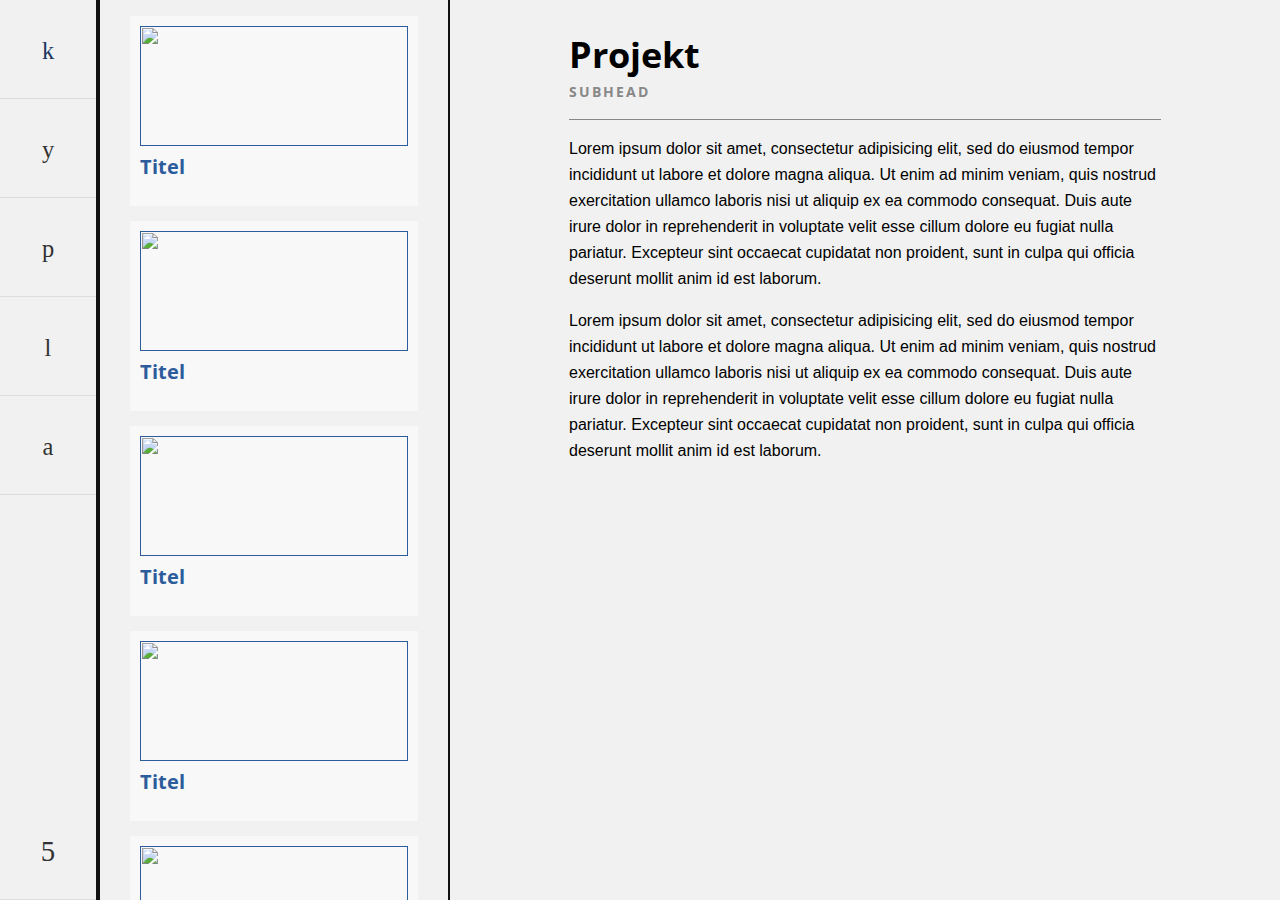
==== digital.html @ ad2f7baf "Removed Clutter" ====
<!doctype html>
<html lang="de">
<head>
	<meta charset="UTF-8">
	<title>Document</title>
	<link rel="stylesheet" type="text/css" href="style.css">
	<link rel="stylesheet" type="text/css" href="bigger.css">
	<meta name="viewport" content="width=device-width, height=device-height, initial-scale=1">
</head>
<body>
	<header>
		<ul class="nav">
			<li class="active navitem">
				<a href="index.html" class="icon-alone">
					<span aria-hidden="true" data-icon="&#x6b;" title="Home"></span>
					<span class="screen-reader-text">Home</span>
				</a>
			</li>
			<li class="navitem">
				<a href="#" class="icon-alone">
					<span aria-hidden="true" data-icon="&#x79;" title="Print"></span>
					<span class="screen-reader-text">Print</span>
				</a>
			</li>
			<li class="navitem">
				<a href="#" class="icon-alone">
					<span aria-hidden="true" data-icon="&#x70;" title="Digital"></span>
					<span class="screen-reader-text">Digital</span>
				</a>
			</li>
			<li class="navitem">
				<a href="#" class="icon-alone">
					<span aria-hidden="true" data-icon="&#x6c;" title="Fotografie"></span>
					<span class="screen-reader-text">Fotografie</span>
				</a>
			</li>
			<li class="navitem">
				<a href="contact.html" class="icon-alone">
					<span aria-hidden="true" data-icon="&#x61;" title="Kontakt"></span>
					<span class="screen-reader-text">Kontakt</span>
				</a>
			</li>
			<li class="navitem logobottom">
				<a href="contact.html">
					<span aria-hidden="true" data-icon="&#x35;" title="Benjamin Milde &vbar; Impressum"></span>
				</a>
			</li>
		</ul>
	</header>
	<div class="sidebar-wrapper">
		<div class="sidebar">
			<ul class="subnav">
				<li class="subnavitem"><a href=""><img src="" alt="" class="subnavitemimg"><span class="subnavitemtext">Titel</span></a>
				<li class="subnavitem"><a href=""><img src="" alt="" class="subnavitemimg"><span class="subnavitemtext">Titel</span></a>
				<li class="subnavitem"><a href=""><img src="" alt="" class="subnavitemimg"><span class="subnavitemtext">Titel</span></a>
				<li class="subnavitem"><a href=""><img src="" alt="" class="subnavitemimg"><span class="subnavitemtext">Titel</span></a>
				<li class="subnavitem"><a href=""><img src="" alt="" class="subnavitemimg"><span class="subnavitemtext">Titel</span></a>
				<li class="subnavitem"><a href=""><img src="" alt="" class="subnavitemimg"><span class="subnavitemtext">Titel</span></a>
				<li class="subnavitem"><a href=""><img src="" alt="" class="subnavitemimg"><span class="subnavitemtext">Titel</span></a>
				<li class="subnavitem"><a href=""><img src="" alt="" class="subnavitemimg"><span class="subnavitemtext">Titel</span></a>
				<li class="subnavitem"><a href=""><img src="" alt="" class="subnavitemimg"><span class="subnavitemtext">Titel</span></a>
				<li class="subnavitem"><a href=""><img src="" alt="" class="subnavitemimg"><span class="subnavitemtext">Titel</span></a>
			</ul>
		</div>
	</div>
	<div class="content-wrapper">
		<div class="content">
			<div class="buttons"></div>
			<hgroup>
				<h2>Projekt</h2>
				<h3>Subhead</h3>
			</hgroup>
			<p>Lorem ipsum dolor sit amet, consectetur adipisicing elit, sed do eiusmod
			tempor incididunt ut labore et dolore magna aliqua. Ut enim ad minim veniam,
			quis nostrud exercitation ullamco laboris nisi ut aliquip ex ea commodo
			consequat. Duis aute irure dolor in reprehenderit in voluptate velit esse
			cillum dolore eu fugiat nulla pariatur. Excepteur sint occaecat cupidatat non
			proident, sunt in culpa qui officia deserunt mollit anim id est laborum.</p>
			<p>Lorem ipsum dolor sit amet, consectetur adipisicing elit, sed do eiusmod
			tempor incididunt ut labore et dolore magna aliqua. Ut enim ad minim veniam,
			quis nostrud exercitation ullamco laboris nisi ut aliquip ex ea commodo
			consequat. Duis aute irure dolor in reprehenderit in voluptate velit esse
			cillum dolore eu fugiat nulla pariatur. Excepteur sint occaecat cupidatat non
			proident, sunt in culpa qui officia deserunt mollit anim id est laborum.</p>
			<img src="" alt="">
		</div>
	</div>
</body>
</html>
---- style.css ----
@import url(http://fonts.googleapis.com/css?family=Open+Sans+Condensed:700);
* { -moz-box-sizing: border-box; -webkit-box-sizing: border-box; box-sizing: border-box; }

html{
	height: 100%;
	width: 100%;
}

body{
	background: #f1f1f1;
	border: 0;
	margin: 0;
	padding: 0;
	height: 100%;
	font-family: "Open Sans", sans-serif;
	line-height: 1.625em;
}

/*------------- Typografie --------------*/

a{
	font-family: "Open Sans";
	font-size: .9em;
	color: #2c5c9c;
	text-decoration: none;
}

a:hover{
	text-decoration: underline;
}

.social a{
	display: inline-block;
	*display: inline;
	width: 200px;
}

p{
	margin: 1em 0;
}

h1, h2, h3, h4, h5, h6{
	color: inherit;
	font-family: "Open Sans Condensed";
	margin: 1em 0 .2em;
}

hgroup h1,hgroup h2,hgroup h3,hgroup h4,hgroup h5,hgroup h6{
	margin: 0;
}

hgroup{
	margin: 2em 0 .2em;
}

h1{

}

h2{
	font-size: 36px;
	font-size: 2.25rem;
	line-height: 1.3em;
}

h3{
	font-size: 14px;
	font-size: .875rem;
	color: #888;
	letter-spacing: 2px;
	text-transform: uppercase;
	border-bottom: 1px solid #888;
	padding-bottom: 1em;
}

h4{
	color: #6e6e6e;
}

h5{

}

h6{
	font-size: 14px;
	font-size: .875rem;
	letter-spacing: 2px;
	color: #c5c5c5;
}

.tel{
	padding-right: .3em;
}

.center{
	text-align: center;
}

.talk{
	font-family: Georgia, serif;
	letter-spacing: 2px;
}

/*------------- Bilder --------------*/
img{
	max-width: 100%;
	*width: 100%;
	height: auto;
}

.round{
	display: block;
	margin: 20% auto 0;
	width: 300px;
	height: auto;
	-webkit-border-radius: 50%;
	border-radius: 50%;
	-webkit-box-shadow: 0 0 10px px #111;
  box-shadow: 0 0 10px 0px #111;
}

/*------------- NAV --------------*/
header{
	width: 50px;
	height: 100%;
	overflow: auto;
	float: left;
	border-right: 4px solid #111;
	position: relative;
	color: #333;
}

.nav{
	margin: 0;
	padding: 0;
	list-style: none;
	text-align: center;
}

.navitem{
	font-size: 1.7em;
	height: 49px;
	line-height: 49px;
	border-bottom: 1px solid #ddd;
}

.navitem a{
	color: inherit;
	text-decoration: none;
}

.active{
	color: #1b395f;
}

.logobottom{
	display: none;
}


/*------------- SubNAV --------------*/
.sidebar-wrapper{
	height: 100%;
	margin-left: 50px;
	overflow-y: auto;
	overflow-x: hidden;
  border-right: 2px solid #111;
}

.sidebar{
	padding: 1em 30px;
}

.subnav{
	margin: 0;
	padding: 0;
	list-style: none;
	text-align: center;
}

.subnavitem{
	display: inline-block;
	width: 100%;
	max-width: 320px;
	height: 190px;
	margin: 0 15px 15px 0;
	padding: 10px;
	background: #f8f8f8;
	text-align: left;
}

.subnavitem:nth-child(2n){
	margin-right: 0px;
}

.subnavitemimg{
	width: 100%;
	height: 120px;
}

.subnavitemtext{
	font-family: "Open Sans Condensed";
	font-weight: 700;
	font-size: 1.25rem;
	*font-size: 20px;
}

/*------------- CONTENT --------------*/
.content-wrapper{
	display: none;
	overflow: auto;
	margin-left: 450px;
	height: 100%;
	margin: 0;
	padding: 0;
}

iframe{
	margin: 0;
	padding: 0;
	border: 0;
	width: 100%;
	height: 100%;
	margin-bottom: -10px;
}

/*------------- ICONFONT --------------*/
@font-face {
  font-family: 'entypo_mine';
  src: url("font/entypo_mine.eot?73975351");
  src: url("font/entypo_mine.eot?73975351#iefix") format('embedded-opentype'), url("font/entypo_mine.woff?73975351") format('woff'), url("font/entypo_mine.ttf?73975351") format('truetype'), url("font/entypo_mine.svg?73975351#entypo_mine") format('svg');
  font-weight: normal;
  font-style: normal;
}
/* Chrome hack: SVG is rendered more smooth in Windozze. 100% magic, uncomment if you need it. */
/* Note, that will break hinting! In other OS-es font will be not as sharp as it could be */
/*
@media screen and (-webkit-min-device-pixel-ratio:0) {
  @font-face {
    font-family: 'entypo_mine';
    src: url('font/entypo_mine.svg?73975351#entypo_mine') format('svg');
  }
}
*/

[data-icon]:before {
  font-family: entypo_mine;
  content: attr(data-icon);
  speak: none; /* Not to be trusted, but hey. */
	-webkit-font-smoothing: antialiased;
}

.social [data-icon]:before{
	display: inline-block;
	font-size: 2em;
	line-height: 1.625em;
	vertical-align: middle;
}

.icon-alone {
  display: inline-block; /* Fix for clickability issue in WebKit */
}
.screen-reader-text { /* Reusable, toolbox kind of class */
  position: absolute;
  top: -9999px;
  left: -9999px;
}

/*------------- scrollbar --------------*/
::-webkit-scrollbar {
    width: 10px;
}

::-webkit-scrollbar-track {
  background: rgba(255,255,255,0.2);
}

::-webkit-scrollbar-thumb {
   background: rgba(0,0,0,0.5);
}
---- bigger.css ----
/*------------- Height --------------*/
@media (min-height: 350px){
	.logobottom{
		position: absolute;
		bottom: 0;
		display: block;
		width: 100%;
		text-align: center;
		font-size: 2em;
	}
}
@media (min-height: 435px){
	.navitem{
		height: 74px;
		line-height: 74px;
	}
}

@media (min-height: 560px){
	.navitem{
		height: 99px;
		line-height: 99px;
	}
}

/*------------- Width --------------*/

@media (min-width: 450px){
	header{
		width: 100px;
	}
	.sidebar-wrapper{
		margin-left: 100px;
	}
}

@media (min-width: 750px){
}

@media (min-width: 900px){
	.content-wrapper{
		display: block;
	}
	.content{
		max-width: 40em;
		padding: 0 1.5em;
		margin: 0 auto;
	}
	.sidebar-wrapper{
		width: 350px;
		float: left;
		margin-left: 0;
	}
}

@media (min-width: 1500px){
	.sidebar-wrapper{
		width: 740px;
		float: left;
		margin-left: 0;
	}
	.content-wrapper{
		margin-left: 800px;
	}
}
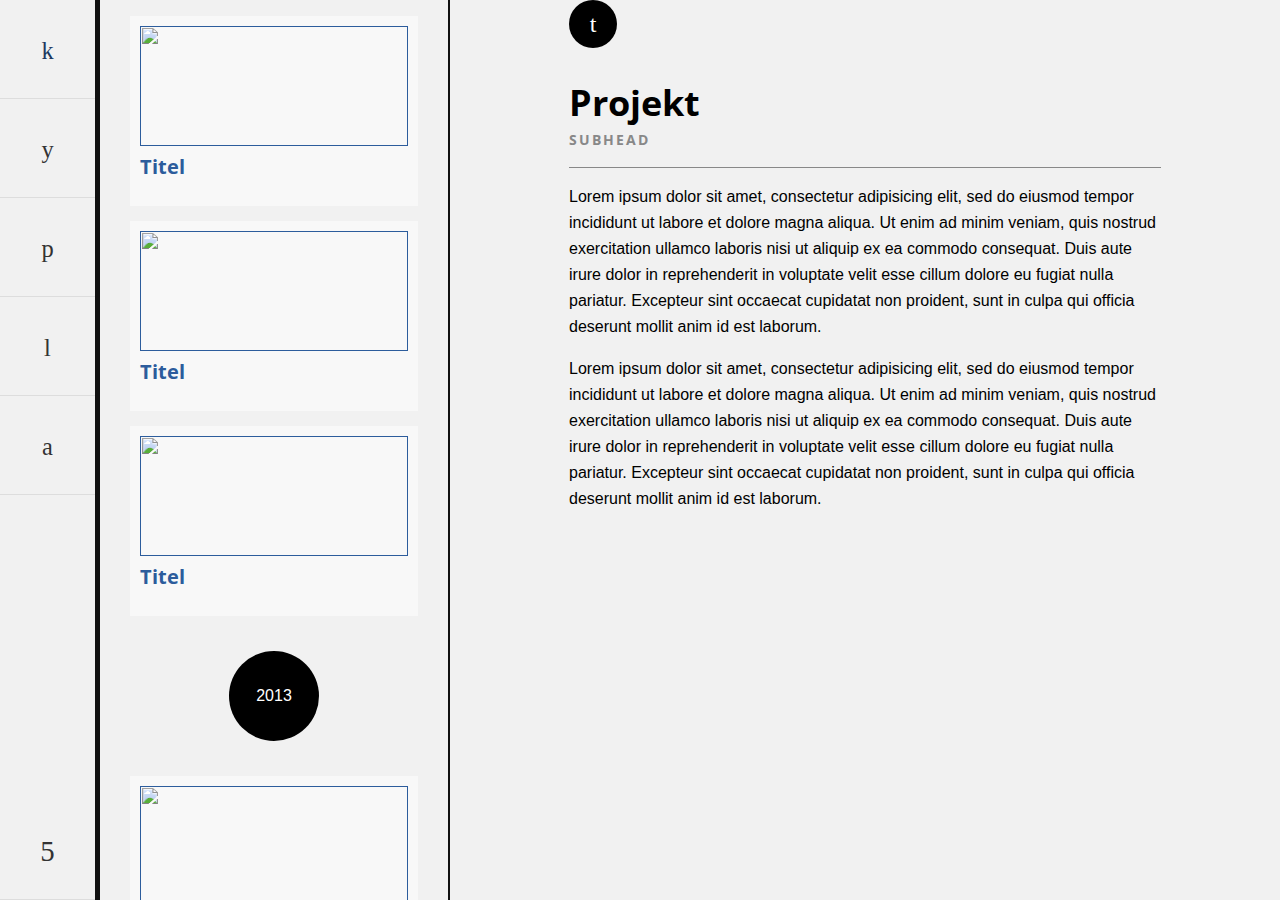
==== commit a051eee0: "Added Yearmarker" ====
--- a/digital.html
+++ b/digital.html
@@ -50,22 +50,41 @@
 	<div class="sidebar-wrapper">
 		<div class="sidebar">
 			<ul class="subnav">
-				<li class="subnavitem"><a href=""><img src="" alt="" class="subnavitemimg"><span class="subnavitemtext">Titel</span></a>
-				<li class="subnavitem"><a href=""><img src="" alt="" class="subnavitemimg"><span class="subnavitemtext">Titel</span></a>
-				<li class="subnavitem"><a href=""><img src="" alt="" class="subnavitemimg"><span class="subnavitemtext">Titel</span></a>
-				<li class="subnavitem"><a href=""><img src="" alt="" class="subnavitemimg"><span class="subnavitemtext">Titel</span></a>
-				<li class="subnavitem"><a href=""><img src="" alt="" class="subnavitemimg"><span class="subnavitemtext">Titel</span></a>
-				<li class="subnavitem"><a href=""><img src="" alt="" class="subnavitemimg"><span class="subnavitemtext">Titel</span></a>
-				<li class="subnavitem"><a href=""><img src="" alt="" class="subnavitemimg"><span class="subnavitemtext">Titel</span></a>
-				<li class="subnavitem"><a href=""><img src="" alt="" class="subnavitemimg"><span class="subnavitemtext">Titel</span></a>
-				<li class="subnavitem"><a href=""><img src="" alt="" class="subnavitemimg"><span class="subnavitemtext">Titel</span></a>
-				<li class="subnavitem"><a href=""><img src="" alt="" class="subnavitemimg"><span class="subnavitemtext">Titel</span></a>
+				<li class="subnavitem">
+					<a href=""><img src="" alt="" class="subnavitemimg"><span class="subnavitemtext">Titel</span></a>
+				<li class="subnavitem">
+					<a href=""><img src="" alt="" class="subnavitemimg"><span class="subnavitemtext">Titel</span></a>
+				<li class="subnavitem">
+					<a href=""><img src="" alt="" class="subnavitemimg"><span class="subnavitemtext">Titel</span></a>
+				<li class="year">
+					<span class="yeartitle">2013</span>
+				<li class="subnavitem">
+					<a href=""><img src="" alt="" class="subnavitemimg"><span class="subnavitemtext">Titel</span></a>
+				<li class="subnavitem">
+					<a href=""><img src="" alt="" class="subnavitemimg"><span class="subnavitemtext">Titel</span></a>
+				<li class="subnavitem">
+					<a href=""><img src="" alt="" class="subnavitemimg"><span class="subnavitemtext">Titel</span></a>
+				<li class="subnavitem">
+					<a href=""><img src="" alt="" class="subnavitemimg"><span class="subnavitemtext">Titel</span></a>
+					<li class="year">
+					<span class="yeartitle">2012</span>
+				<li class="subnavitem">
+					<a href=""><img src="" alt="" class="subnavitemimg"><span class="subnavitemtext">Titel</span></a>
+				<li class="subnavitem">
+					<a href=""><img src="" alt="" class="subnavitemimg"><span class="subnavitemtext">Titel</span></a>
+				<li class="subnavitem">
+					<a href=""><img src="" alt="" class="subnavitemimg"><span class="subnavitemtext">Titel</span></a>
 			</ul>
 		</div>
 	</div>
 	<div class="content-wrapper">
 		<div class="content">
-			<div class="buttons"></div>
+			<div class="buttons">
+				<a class="button icon-alone">
+					<span aria-hidden="true" data-icon="&#x74;" title="Kontakt"></span>
+					<span class="screen-reader-text">Share</span>
+				</a>
+			</div>
 			<hgroup>
 				<h2>Projekt</h2>
 				<h3>Subhead</h3>
--- a/style.css
+++ b/style.css
@@ -108,15 +108,17 @@
 	height: auto;
 }
 
-.round{
+.button{
 	display: block;
-	margin: 20% auto 0;
-	width: 300px;
-	height: auto;
+	width: 2em;
+	height: 2em;
 	-webkit-border-radius: 50%;
 	border-radius: 50%;
-	-webkit-box-shadow: 0 0 10px px #111;
-  box-shadow: 0 0 10px 0px #111;
+	background: #000;
+	text-align: center;
+	line-height: 2em;
+	font-size: 1.5em;
+	color: #fff;
 }
 
 /*------------- NAV --------------*/
@@ -125,7 +127,7 @@
 	height: 100%;
 	overflow: auto;
 	float: left;
-	border-right: 4px solid #111;
+	border-right: 5px solid #111;
 	position: relative;
 	color: #333;
 }
@@ -203,6 +205,23 @@
 	font-weight: 700;
 	font-size: 1.25rem;
 	*font-size: 20px;
+}
+
+.year{
+	display: block;
+	width: 90px;
+	height: 90px;
+	max-width: 320px;
+	margin: 20px auto 35px;
+	padding: 10px;
+	background: #000;
+	color: #fff;
+	text-align: center;
+	border-radius: 50%;
+}
+
+.yeartitle{
+	line-height: 70px;
 }
 
 /*------------- CONTENT --------------*/
@@ -276,5 +295,5 @@
 }
 
 ::-webkit-scrollbar-thumb {
-   background: rgba(0,0,0,0.5);
-}
+   background: rgba(0,0,0,1);
+}
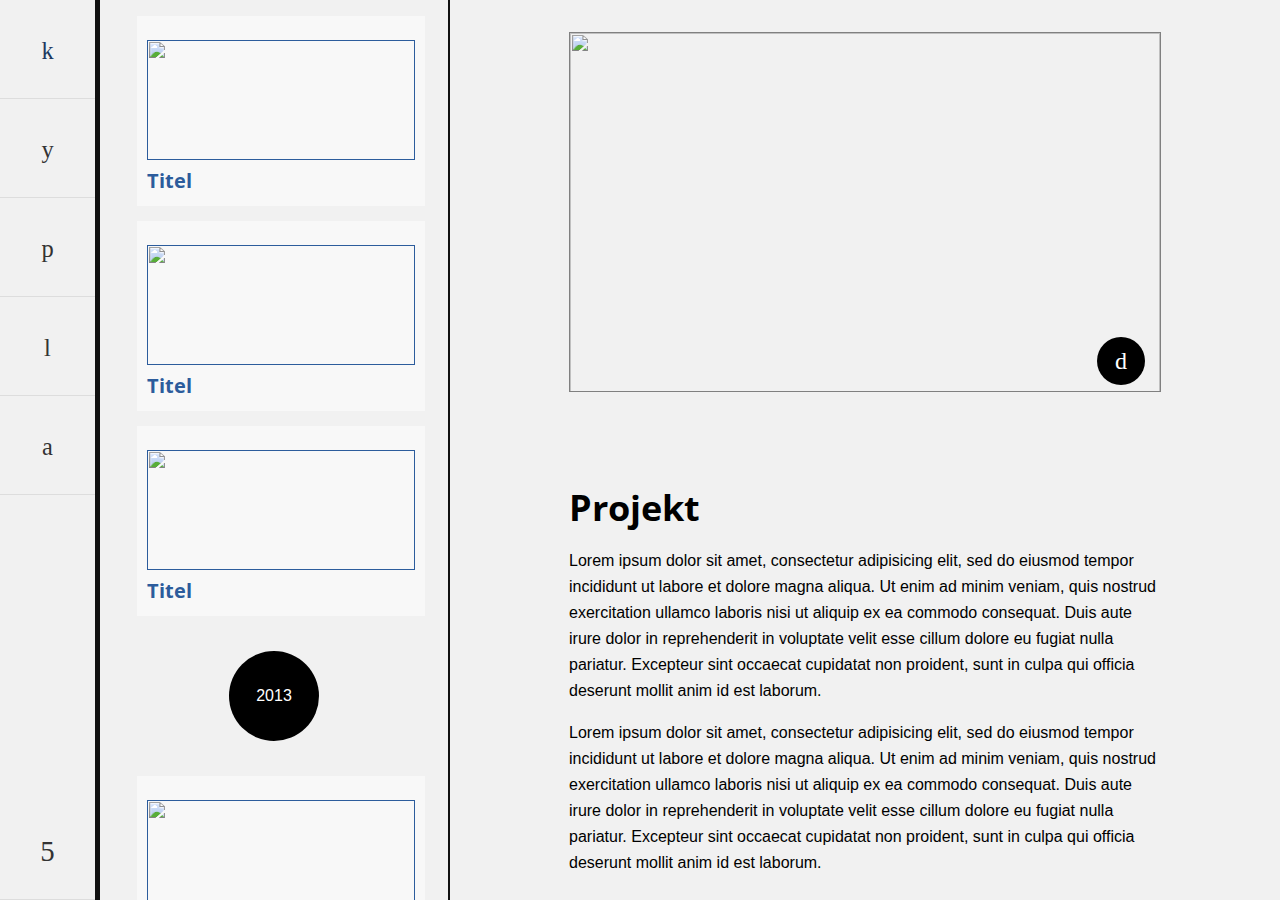
==== commit 885af357: "Changed Margins to all top" ====
--- a/digital.html
+++ b/digital.html
@@ -79,16 +79,14 @@
 	</div>
 	<div class="content-wrapper">
 		<div class="content">
+			<img class="intropic" src="" alt="" width="16" height="9" />
 			<div class="buttons">
-				<a class="button icon-alone">
-					<span aria-hidden="true" data-icon="&#x74;" title="Kontakt"></span>
-					<span class="screen-reader-text">Share</span>
+				<a class="button icon-alone" data-hover="#F00">
+					<span aria-hidden="true" data-icon="d" title="Give it a heart!"></span>
+					<span class="screen-reader-text">Heart</span>
 				</a>
 			</div>
-			<hgroup>
-				<h2>Projekt</h2>
-				<h3>Subhead</h3>
-			</hgroup>
+			<h2>Projekt</h2>
 			<p>Lorem ipsum dolor sit amet, consectetur adipisicing elit, sed do eiusmod
 			tempor incididunt ut labore et dolore magna aliqua. Ut enim ad minim veniam,
 			quis nostrud exercitation ullamco laboris nisi ut aliquip ex ea commodo
--- a/style.css
+++ b/style.css
@@ -36,21 +36,17 @@
 }
 
 p{
-	margin: 1em 0;
+	margin: 1em 0 0;
 }
 
 h1, h2, h3, h4, h5, h6{
 	color: inherit;
 	font-family: "Open Sans Condensed";
-	margin: 1em 0 .2em;
-}
-
-hgroup h1,hgroup h2,hgroup h3,hgroup h4,hgroup h5,hgroup h6{
-	margin: 0;
+	margin: 1em 0 0;
 }
 
 hgroup{
-	margin: 2em 0 .2em;
+	margin: 0 0 1em;
 }
 
 h1{
@@ -106,10 +102,20 @@
 	max-width: 100%;
 	*width: 100%;
 	height: auto;
+	margin: 1em 0 0;
+}
+
+/*------------- Buttons --------------*/
+
+.buttons{
+	position: relative;
+	text-align: right;
+	top: -4em;
+	right: 1em;
+	overflow: hidden;
 }
 
 .button{
-	display: block;
 	width: 2em;
 	height: 2em;
 	-webkit-border-radius: 50%;
@@ -121,6 +127,11 @@
 	color: #fff;
 }
 
+.button:hover{
+	text-decoration: none;
+	color: attr(data-hover);
+}
+
 /*------------- NAV --------------*/
 header{
 	width: 50px;
@@ -185,14 +196,10 @@
 	width: 100%;
 	max-width: 320px;
 	height: 190px;
-	margin: 0 15px 15px 0;
+	margin: 0 7px 15px 7px;
 	padding: 10px;
 	background: #f8f8f8;
 	text-align: left;
-}
-
-.subnavitem:nth-child(2n){
-	margin-right: 0px;
 }
 
 .subnavitemimg{
@@ -229,6 +236,7 @@
 	display: none;
 	overflow: auto;
 	margin-left: 450px;
+	padding-top: 1em;
 	height: 100%;
 	margin: 0;
 	padding: 0;
@@ -241,6 +249,12 @@
 	width: 100%;
 	height: 100%;
 	margin-bottom: -10px;
+}
+
+.intropic{
+	width: 100%;
+	height: 22.5em;
+	border: 1px solid gray;
 }
 
 /*------------- ICONFONT --------------*/
--- a/bigger.css
+++ b/bigger.css
@@ -43,7 +43,7 @@
 	}
 	.content{
 		max-width: 40em;
-		padding: 0 1.5em;
+		padding: 1em 1.5em 0;
 		margin: 0 auto;
 	}
 	.sidebar-wrapper{
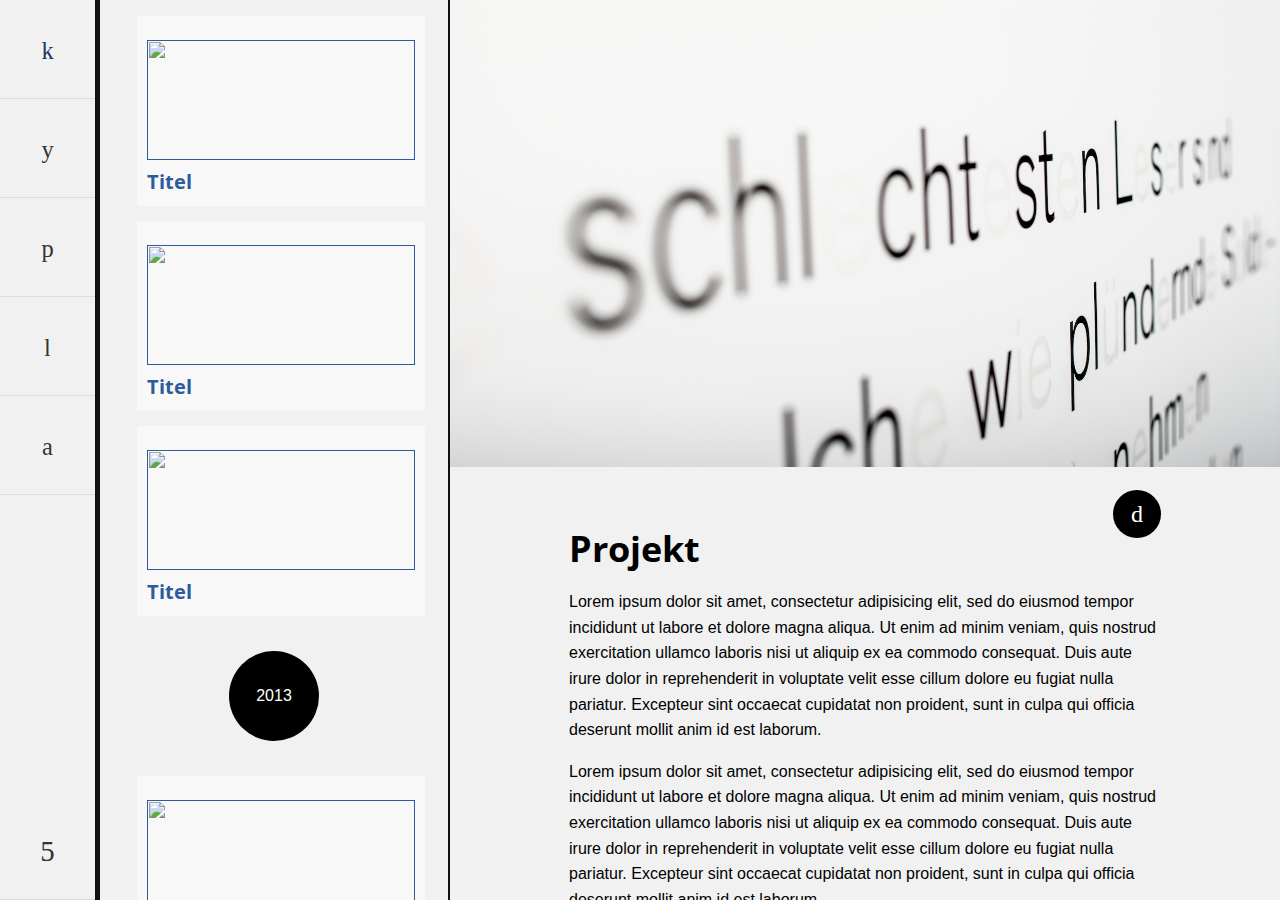
==== commit cc3c103b: "Removed Big ones" ====
--- a/digital.html
+++ b/digital.html
@@ -78,8 +78,8 @@
 		</div>
 	</div>
 	<div class="content-wrapper">
+		<img class="intropic" src="images/gallery/printprojekt/image-04.jpg" alt="" width="16" height="9" />
 		<div class="content">
-			<img class="intropic" src="" alt="" width="16" height="9" />
 			<div class="buttons">
 				<a class="button icon-alone" data-hover="#F00">
 					<span aria-hidden="true" data-icon="d" title="Give it a heart!"></span>
--- a/style.css
+++ b/style.css
@@ -12,8 +12,9 @@
 	margin: 0;
 	padding: 0;
 	height: 100%;
-	font-family: "Open Sans", sans-serif;
-	line-height: 1.625em;
+	font-family: "HelveticaNeue-Light", "Helvetica Neue Light", "Helvetica Neue", Helvetica, Arial, "Lucida Grande", sans-serif;
+  font-weight: 300;
+	line-height: 1.6em;
 }
 
 /*------------- Typografie --------------*/
@@ -108,10 +109,8 @@
 /*------------- Buttons --------------*/
 
 .buttons{
-	position: relative;
 	text-align: right;
-	top: -4em;
-	right: 1em;
+	float: right;
 	overflow: hidden;
 }
 
@@ -252,9 +251,9 @@
 }
 
 .intropic{
-	width: 100%;
-	height: 22.5em;
-	border: 1px solid gray;
+	margin: 0;
+	width: 100%;
+	height: auto;
 }
 
 /*------------- ICONFONT --------------*/
--- a/bigger.css
+++ b/bigger.css
@@ -44,7 +44,7 @@
 	.content{
 		max-width: 40em;
 		padding: 1em 1.5em 0;
-		margin: 0 auto;
+		margin: 0 auto 0;
 	}
 	.sidebar-wrapper{
 		width: 350px;
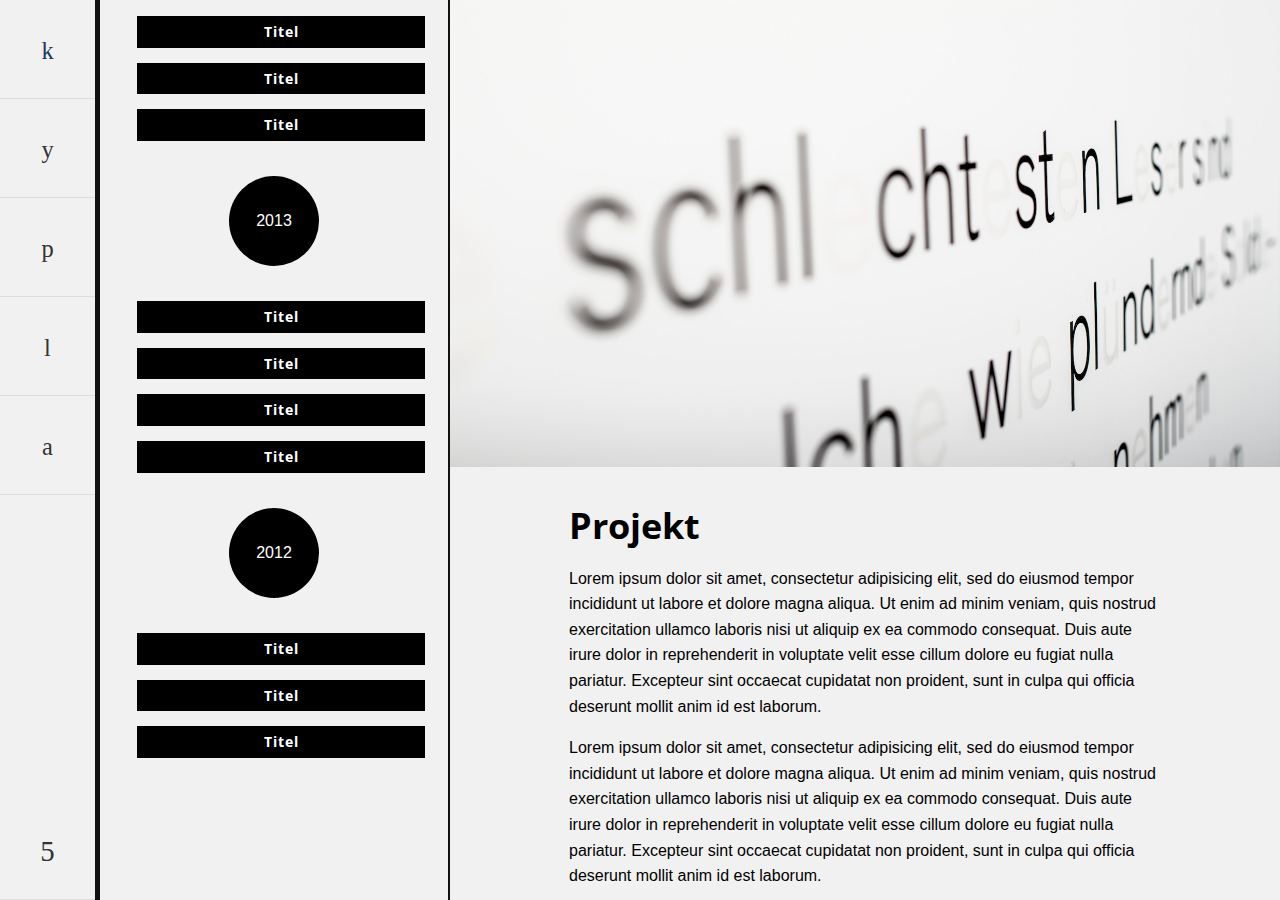
==== commit 760c8598: "Removed unused Staff & Changed Breakpoints" ====
--- a/digital.html
+++ b/digital.html
@@ -41,7 +41,7 @@
 				</a>
 			</li>
 			<li class="navitem logobottom">
-				<a href="contact.html">
+				<a href="contact.html#Impressum">
 					<span aria-hidden="true" data-icon="&#x35;" title="Benjamin Milde &vbar; Impressum"></span>
 				</a>
 			</li>
@@ -51,41 +51,35 @@
 		<div class="sidebar">
 			<ul class="subnav">
 				<li class="subnavitem">
-					<a href=""><img src="" alt="" class="subnavitemimg"><span class="subnavitemtext">Titel</span></a>
+					<a href=""><img src="http://lorempixel.com/320/150/" alt="" class="subnavitemimg"><div class="subnavitemtext">Titel</div></a>
 				<li class="subnavitem">
-					<a href=""><img src="" alt="" class="subnavitemimg"><span class="subnavitemtext">Titel</span></a>
+					<a href=""><img src="http://lorempixel.com/320/150/" alt="" class="subnavitemimg"><div class="subnavitemtext">Titel</div></a>
 				<li class="subnavitem">
-					<a href=""><img src="" alt="" class="subnavitemimg"><span class="subnavitemtext">Titel</span></a>
+					<a href=""><img src="http://lorempixel.com/320/150/" alt="" class="subnavitemimg"><div class="subnavitemtext">Titel</div></a>
 				<li class="year">
-					<span class="yeartitle">2013</span>
+					<div class="yeartitle">2013</div>
 				<li class="subnavitem">
-					<a href=""><img src="" alt="" class="subnavitemimg"><span class="subnavitemtext">Titel</span></a>
+					<a href=""><img src="http://lorempixel.com/320/150/" alt="" class="subnavitemimg"><div class="subnavitemtext">Titel</div></a>
 				<li class="subnavitem">
-					<a href=""><img src="" alt="" class="subnavitemimg"><span class="subnavitemtext">Titel</span></a>
+					<a href=""><img src="http://lorempixel.com/320/150/" alt="" class="subnavitemimg"><div class="subnavitemtext">Titel</div></a>
 				<li class="subnavitem">
-					<a href=""><img src="" alt="" class="subnavitemimg"><span class="subnavitemtext">Titel</span></a>
+					<a href=""><img src="http://lorempixel.com/320/150/" alt="" class="subnavitemimg"><div class="subnavitemtext">Titel</div></a>
 				<li class="subnavitem">
-					<a href=""><img src="" alt="" class="subnavitemimg"><span class="subnavitemtext">Titel</span></a>
+					<a href=""><img src="http://lorempixel.com/320/150/" alt="" class="subnavitemimg"><div class="subnavitemtext">Titel</div></a>
 					<li class="year">
-					<span class="yeartitle">2012</span>
+					<div class="yeartitle">2012</div>
 				<li class="subnavitem">
-					<a href=""><img src="" alt="" class="subnavitemimg"><span class="subnavitemtext">Titel</span></a>
+					<a href=""><img src="http://lorempixel.com/320/150/" alt="" class="subnavitemimg"><div class="subnavitemtext">Titel</div></a>
 				<li class="subnavitem">
-					<a href=""><img src="" alt="" class="subnavitemimg"><span class="subnavitemtext">Titel</span></a>
+					<a href=""><img src="http://lorempixel.com/320/150/" alt="" class="subnavitemimg"><div class="subnavitemtext">Titel</div></a>
 				<li class="subnavitem">
-					<a href=""><img src="" alt="" class="subnavitemimg"><span class="subnavitemtext">Titel</span></a>
+					<a href=""><img src="http://lorempixel.com/320/150/" alt="" class="subnavitemimg"><div class="subnavitemtext">Titel</div></a>
 			</ul>
 		</div>
 	</div>
 	<div class="content-wrapper">
 		<img class="intropic" src="images/gallery/printprojekt/image-04.jpg" alt="" width="16" height="9" />
-		<div class="content">
-			<div class="buttons">
-				<a class="button icon-alone" data-hover="#F00">
-					<span aria-hidden="true" data-icon="d" title="Give it a heart!"></span>
-					<span class="screen-reader-text">Heart</span>
-				</a>
-			</div>
+		<div class="text">
 			<h2>Projekt</h2>
 			<p>Lorem ipsum dolor sit amet, consectetur adipisicing elit, sed do eiusmod
 			tempor incididunt ut labore et dolore magna aliqua. Ut enim ad minim veniam,
@@ -99,7 +93,14 @@
 			consequat. Duis aute irure dolor in reprehenderit in voluptate velit esse
 			cillum dolore eu fugiat nulla pariatur. Excepteur sint occaecat cupidatat non
 			proident, sunt in culpa qui officia deserunt mollit anim id est laborum.</p>
+			<div data-configid="4898697/1580131" style="width: 100%; height: 22.5em;" class="issuuembed"></div><script type="text/javascript" src="http://e.issuu.com/embed.js" async="true"></script>
 			<img src="" alt="">
+			<div class="buttons">
+				<a class="button icon-alone" data-hover="#F00">
+					<span aria-hidden="true" data-icon="d" title="Give it a heart!"></span>
+					<span class="screen-reader-text">Heart</span>
+				</a>
+			</div>
 		</div>
 	</div>
 </body>
--- a/style.css
+++ b/style.css
@@ -100,6 +100,7 @@
 
 /*------------- Bilder --------------*/
 img{
+	display: block;
 	max-width: 100%;
 	*width: 100%;
 	height: auto;
@@ -194,23 +195,28 @@
 	display: inline-block;
 	width: 100%;
 	max-width: 320px;
-	height: 190px;
 	margin: 0 7px 15px 7px;
-	padding: 10px;
-	background: #f8f8f8;
-	text-align: left;
+	text-align: center;
 }
 
 .subnavitemimg{
 	width: 100%;
-	height: 120px;
+	margin: 0;
+}
+
+.subnavitem:hover .subnavitemtext{
+	color: #000;
+	background: #fff;
 }
 
 .subnavitemtext{
 	font-family: "Open Sans Condensed";
 	font-weight: 700;
-	font-size: 1.25rem;
-	*font-size: 20px;
+	letter-spacing: 1px;
+	line-height: 2.2em;
+	width: 100%;
+	background: #000;
+	color: #fff;
 }
 
 .year{
--- a/bigger.css
+++ b/bigger.css
@@ -34,16 +34,19 @@
 	}
 }
 
-@media (min-width: 750px){
+@media (min-width: 840px){
+	.subnav{
+		text-align: left;
+	}
 }
 
 @media (min-width: 900px){
 	.content-wrapper{
 		display: block;
 	}
-	.content{
+	.text{
 		max-width: 40em;
-		padding: 1em 1.5em 0;
+		padding: 0 1.5em 0;
 		margin: 0 auto 0;
 	}
 	.sidebar-wrapper{
@@ -53,7 +56,7 @@
 	}
 }
 
-@media (min-width: 1500px){
+@media (min-width: 1800px){
 	.sidebar-wrapper{
 		width: 740px;
 		float: left;
